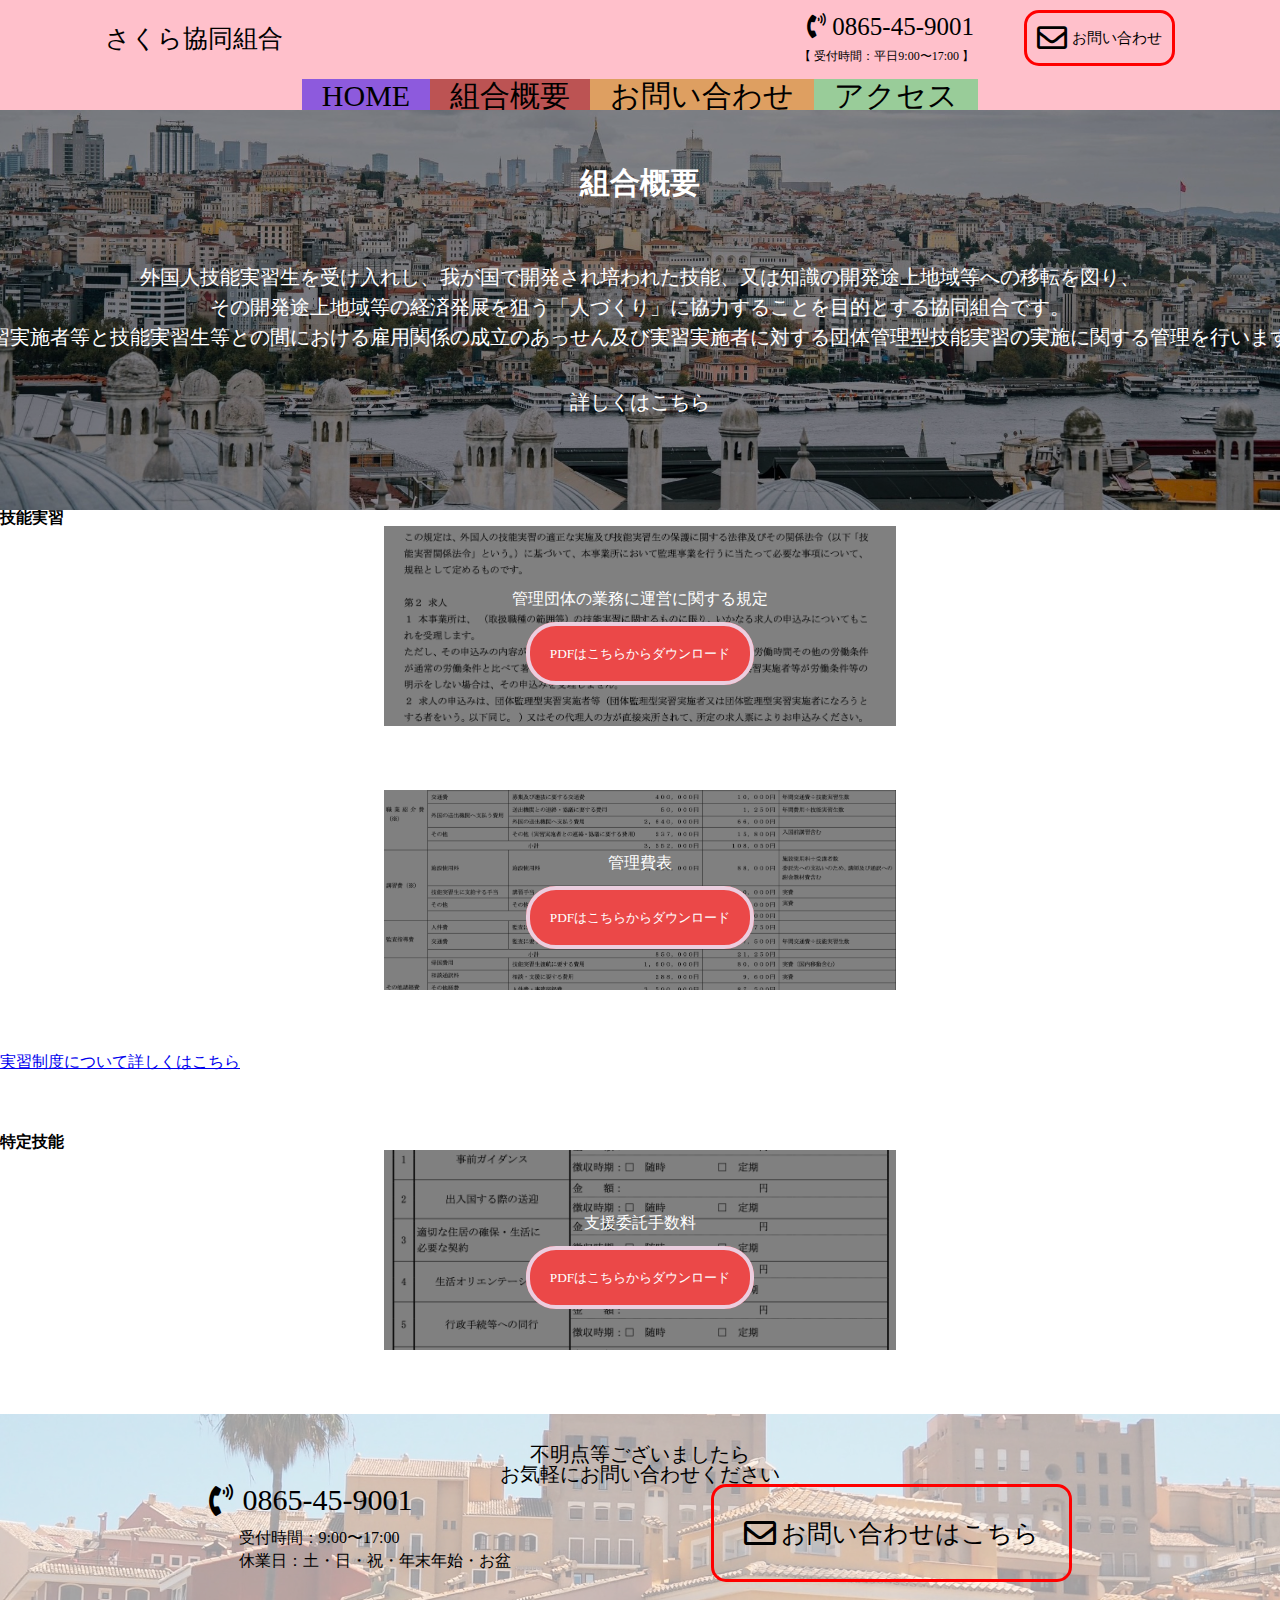
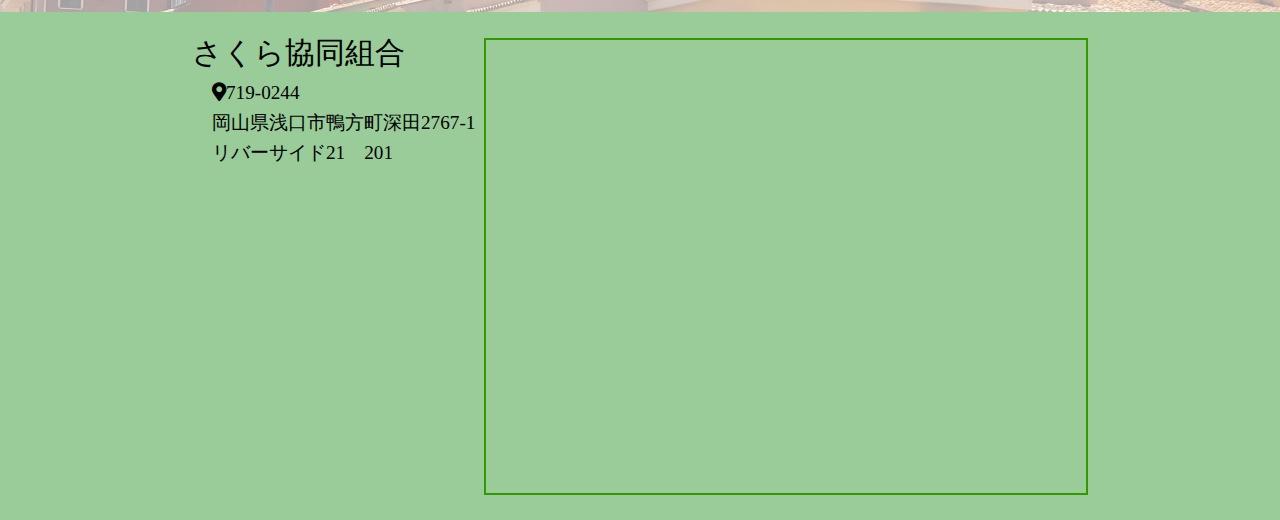
==== index.html @ 63377908 "Initial commit" ====
<!DOCTYPE html>
<html lang="en">
<head>
    <meta charset="UTF-8">
    <meta name="viewport" content="width=device-width, initial-scale=1.0">
    <title>さくら協同組合</title>
    <link rel="stylesheet" href="./assets/CSS/reset.css">
    <link rel="stylesheet" href="./assets/CSS/style.css">
    <link href="https://use.fontawesome.com/releases/v5.6.1/css/all.css" rel="stylesheet">
</head>
<body>

    <header>
        <div class="header_top">
            <div class="header-left">
                <a href="./index.html">さくら協同組合</a>
            </div>
            <div class="header-right">
                <div class="contact">
                    <span class="number"><i class="fas fa-phone-volume"></i>
                        0865-45-9001</span>
                    <br>
                    <span class="numbertime">【 受付時間：平日9:00〜17:00 】</span>
                   </div>
                <div class="contact_btn">
                    <i class="far fa-envelope fa-2x"></i>
                    <p class="h_contact"><a href="./contact.html">お問い合わせ</a></p>
                </div>    
            </div>    
        </div>
        <nav>
            <div class="header_bottum">
                <div class="menu_btn">
                    <ul class="menu_item">
                        <li class="mi_home">
                            <a href="./index.html">HOME</a>
                        </li>
                        <li class="mi_detail">
                            <a href="./company.html">組合概要</a>
                        </li>
                        <li class="mi_contact">
                            <a href="./contact.html">お問い合わせ</a>
                        </li>
                        <li class="mi_access">
                            <a href="./access.html">アクセス</a>
                        </li>
                    </ul>
                </div>
            </div>
        </nav>
    </header>

    <main>
        <section class="top">
            <h1 class="union">組合概要</h1>
            <div class="union_text">
                <p>外国人技能実習生を受け入れし、我が国で開発され培われた技能、又は知識の開発途上地域等への移転を図り、
                    <br>その開発途上地域等の経済発展を狙う「人づくり」に協力することを目的とする協同組合です。
                    <br>実習実施者等と技能実習生等との間における雇用関係の成立のあっせん及び実習実施者に対する団体管理型技能実習の実施に関する管理を行います。
                </p>        
            </div>
            <div class="company_detail"><a href="./company.html">詳しくはこちら</a></div>
        </section>
        <section class="middle">
            <div class="skill">
                <h1 class="skill_text">技能実習</h1>
                <div class="skill_detail">
                    <div class="skill_detail1">
                        <p class="skill_policy">
                            <a href="./assets/PDF/policy.pdf">管理団体の業務に運営に関する規定</a>
                        </p>
                        <div id="downloadButton1" class="policydl">
                            <a href="./assets/PDF/policy.pdf" download="管理団体の業務に運営に関する規定">PDFはこちらからダウンロード</a>
                        </div>        
                    </div>
                    <div class="skill_detail2">
                        <p class="skill_manage">
                            <a href="./assets/PDF/manage.pdf">管理費表</a>
                        </p>
                        <div id="downloadButton2" class="managedl">
                            <a href="./assets/PDF/manage.pdf" download="管理費表">PDFはこちらからダウンロード</a>
                        </div>    
                    </div>
                    <div class="skill_detail3">
                        <p class="skill_hp">
                            <a href="http://www.otit.go.jp/">実習制度について詳しくはこちら</a>
                        </p>    
                    </div>
                </div>
            </div>
            <div class="specific">
                <h1 class="specific_text">特定技能</h1>
                <div class="specific_detail">
                    <p class="specific_cost">
                        <a href="./assets/PDF/cost.pdf">支援委託手数料</a>
                    </p>
                    <div id="downloadButton3" class="costdl">
                        <a href="./assets/PDF/cost.pdf" download="支援委託手数料">PDFはこちらからダウンロード</a>
                    </div>    
                </div>
            </div>
            <div id="popup" class="popup">
                <div class="popup-content">
                    <p>ダウンロードしますか？</p>
                    <button id="confirmDownloadButton">はい</button>
                    <button id="cancelDownloadButton">キャンセル</button>
                </div>
            </div>
        </section>
        <section class="bottom">
            <div class="contact2">
                <p class="text-contact">
                    不明点等ございましたら
                    <br>
                    お気軽にお問い合わせください
                </p>
                <div class="main-contact">
                    <div class="mc_detail">
                        <div class="mc_number">
                            <span class="number2"><i class="fas fa-phone-volume fa-2x"></i></span>
                             <a class="mc_tel" href="tel:0865459001">
                                    <p>0865-45-9001</p>
                            </a>
                        </div>
                            <p class="mc_time">
                                受付時間：9:00〜17:00
                                <br>
                                休業日：土・日・祝・年末年始・お盆
                            </p>
                    </div>
                    <div class="mc_btn">
                        <i class="far fa-envelope fa-2x"></i>
                        <p class="mc_contactbtn"><a href="./contact.html">お問い合わせはこちら</a></p>
                    </div>
                </div>
            </div>
        </section>
    </main>

    <footer>
        <div class="footer-left">
            <p class="footer-title">さくら協同組合</p>
            <p class="footer-address"><i class="fas fa-map-marker-alt"></i>719-0244
                <br>
                岡山県浅口市鴨方町深田2767-1
                <br>
                リバーサイド21　201
            </p>
        </div>
        <div class="footer-right">
            <iframe src="https://www.google.com/maps/embed?pb=!1m18!1m12!1m3!1d3286.7405276130025!2d133.58117239999999!3d34.53480130000001!2m3!1f0!2f0!3f0!3m2!1i1024!2i768!4f13.1!3m3!1m2!1s0x355143b7ecd14ba9%3A0x66ed8ce64b1bdc6f!2z5pel5pys44CB44CSNzE5LTAyNDQg5bKh5bGx55yM5rWF5Y-j5biC6bSo5pa555S65rex55Sw77yS77yX77yW77yX4oiS77yR!5e0!3m2!1sja!2sph!4v1698649979752!5m2!1sja!2sph" width="600" height="450" style="border:0;" allowfullscreen="" loading="lazy" referrerpolicy="no-referrer-when-downgrade"></iframe>
        </div>
    </footer>

    <script src="./assets/script.js"></script>

</body>
</html>
---- assets/CSS/style.css ----
header {
    width: 100%;
    height: 100px;
    background-color: pink;
    padding-top: 10px;
}

.header_top{
    display: flex;
    justify-content: space-between;
    align-items: center;
    font-size: 25px;
}

@media screen and (max-width: 780px) {
    header {
        display: flex;
        flex-direction: column;
    }
}

.header-left > a {
    margin-left: 100px;
}

.header-right {
    display: flex;
    align-items: center;
    margin-right: 100px;
}

.numbertime {
    font-size: 12px;
}

.contact {
    text-align: right;
    margin-right: 50px;
}

div > a {
    text-decoration: none;
    color: black;
}

.contact_btn {
    display: flex;
    align-items: center;
    border: solid red;
    padding: 10px;
    margin-right: 5px;
    font-size: 15px;
    border-radius: 15px;
}

.contact_btn > p {
    margin-left: 5px;
}

.h_contact > a {
    color: black;
    text-decoration: none;
}

.header-left {
    margin-left: 5px;
}

.menu_item{
    display: flex;
    flex-direction: row;
    justify-content: center;
    align-items: center;
    padding-top: 15px;
}

.mi_home > a {
    text-decoration: none;
    color: black;
    font-size: 30px;
    padding:0 20px;
    background-color: #8d5add;
}

.mi_detail > a {
    text-decoration: none;
    color: black;
    font-size: 30px;
    padding:0 20px;
    background-color: #bc5353;
}

.mi_contact > a {
    text-decoration: none;
    color: black;
    font-size: 30px;
    padding:0 20px;
    background-color: #de9f61;
}

.mi_access > a {
    text-decoration: none;
    color: black;
    font-size: 30px;
    padding: 0 20px;
    background-color: #99cc99;
}

/*main*/
.top {
    background-image:url(../img/town1.jpg);
    height: 400px;
    background-size: cover;
    background-repeat: no-repeat;
    position: relative;
    display: flex;
    flex-direction: column;
    text-align: center;
    align-items: center;
    justify-content: center;
}

@media screen and (max-width: 780px) {
    main > .top {
        background-size: cover;
    }
}


.top::before {  
    content: "";
    position: absolute;
    top: 0;
    bottom: 0;
    left: 0;
    right: 0;
    background: black;
    opacity: 0.4;
    z-index: 1;
} 

.top > .union {
    font-size: 30px;
    z-index: 2;
    position: relative;
    color: white;
    margin-bottom: 5%;
    /* background-color: #339900; */
}

.top > .union_text {
    display: flex;
    justify-content: center;
    align-items: center;
}

.top > .union_text > p {
    font-size: 20px;
    position: relative;
    z-index: 2;
    color: white;
    line-height: 30px;
    width: max-content;
    /* background-color: yellowgreen; */
    text-align: center;
} 

.top > div > a {
    position: relative;
    font-size: 20px;
    z-index: 2;
    color: white;
    line-height: 500%;
    /* background-color: #339900; */
}

@media screen and (max-width: 780px) {
    .top > p {
        white-space: nowrap;
        
    }
}

.skill_detail1 {
    display: flex;
    flex-direction: column;
    justify-content: center;
    align-items: center;
}

.skill_policy > a {
    text-decoration: none;
    color: white;
    position: relative;
    z-index: 2;
}

.policydl {
    margin-top: 3%;
}

.policydl > a {
    color: white;
    position: relative;
    z-index: 2;
    background-color: #eb4848;
    width: max-content;
    padding: 20px;
    font-size: smaller;
    border-radius: 30px;
    border: solid #ebcedf 4px;
}

.skill_detail > .skill_detail1 {
    position: relative;
    height: 200px;
    margin-bottom: 5%;
    overflow: hidden;
}
    
.skill_detail > .skill_detail1::before {
    content: "";
    position: absolute;
    top: 0;
    left: 0;
    right: 0;
    bottom: 0;
    background: url(../img/policy.jpg); /* 画像を設定 */
    background-size: 40%;
    background-position: center;
    background-repeat: no-repeat;
    filter: brightness(50%); /* 画像に黒いエフェクトをかける */
    z-index: 1;
}


.skill_detail2 {
    display: flex;
    flex-direction: column;
    justify-content: center;
    align-items: center;
}

.skill_manage > a {
    text-decoration: none;
    color: white;
    position: relative;
    z-index: 2;
}

.managedl {
    margin-top: 3%;
}

.managedl > a {
    color: white;
    position: relative;
    z-index: 2;
    background-color: #eb4848;
    width: max-content;
    padding: 20px;
    font-size: smaller;
    border-radius: 30px;
    border: solid #ebcedf 4px;
}



.skill_detail > .skill_detail2 {
    position: relative;
    height: 200px;
    margin-bottom: 5%;
    overflow: hidden;
}
    
.skill_detail > .skill_detail2::before {
    content: "";
    position: absolute;
    top: 0;
    left: 0;
    right: 0;
    bottom: 0;
    background: url(../img/manage.jpg); /* 画像を設定 */
    background-size: 40%;
    background-position: center;
    background-repeat: no-repeat;
    filter: brightness(50%); /* 画像に黒いエフェクトをかける */
    z-index: 1;
}


.specific_text {
    margin-top: 5%;
}

.specific_detail {
    display: flex;
    flex-direction: column;
    justify-content: center;
    align-items: center;
}

.specific_cost > a {
    text-decoration: none;
    color: white;
    position: relative;
    z-index: 2;
}

.costdl {
    margin-top: 3%;
}

.costdl > a {
    color: white;
    position: relative;
    z-index: 2;
    background-color: #eb4848;
    width: max-content;
    padding: 20px;
    font-size: smaller;
    border-radius: 30px;
    border: solid #ebcedf 4px;
}


.specific > .specific_detail {
    position: relative;
    height: 200px;
    margin-bottom: 5%;
    overflow: hidden;
}
    
.specific > .specific_detail::before {
    content: "";
    position: absolute;
    top: 0;
    left: 0;
    right: 0;
    bottom: 0;
    background: url(../img/cost.jpg); /* 画像を設定 */
    background-size: 40%;
    background-position: center;
    background-repeat: no-repeat;
    filter: brightness(50%); /* 画像に黒いエフェクトをかける */
    z-index: 1;
}

.popup {
    display: none;
    position: fixed;
    top: 0;
    left: 0;
    width: 100%;
    height: 100%;
    background-color: rgba(0, 0, 0, 0.7);
    display: flex;
    justify-content: center;
    align-items: center;
    z-index: 4;
}

.popup-content {
    background-color: white;
    padding: 20px;
    border-radius: 20px;
}

.bottom {
    background-image: url(../img/town2.jpg);
    height: 100%;
    background-size: cover;
    background-repeat: no-repeat;
    position: relative;
    padding: 30px 0;
}

.bottom::before {    
    content: "";
    position: absolute;
    top: 0;
    bottom: 0;
    left: 0;
    right: 0;
    background: white;
    opacity: 0.6;
    z-index: 1;
}

.contact2 {
    position: relative;
    z-index: 2;
}


.bottom {
    display: flex;
    flex-direction: column;
    justify-content: center;
    align-items: center;
    color: black;
}

.text-contact {
    /* margin: 30px 0; */
    font-size: 20px;
    text-align: center;
}

.mc_tel{
    text-decoration: none;
    color: black;
}

.main-contact {
    display: flex;
    flex-direction: row;
    justify-content: center;
    width: 100vw;
}

.number2 {
    padding-right: 10px;
}

.mc_detail {
    display: flex;
    flex-direction: column;
    margin-right: 200px;
}

.mc_number {
    display: flex;
    flex-direction: row;
    align-items: center;
    padding-bottom: 10px;
}

.mc_btn {
    display: flex;
    align-items: center;
    border: solid red;
    padding: 30px;
    border-radius: 15px;
}

.mc_tel {
    font-size: 30px;
}

.mc_contactbtn {
    margin-left: 5px;
}

.mc_contactbtn > a {
    text-decoration: none;
    color: black;
    font-size: 25px;
}


.mc_time {
    line-height: 23px;
    margin-left: 30px;

}

/* footer */
footer {
    display: flex;
    justify-content: space-between;
    padding: 2% 15%;
    background-color: #99cc99;
}

.footer-title {
    font-size: 30px;
    margin-bottom: 10px;
}

.footer-address {
    font-size: larger;
    line-height: 30px;
    margin-left: 20px;
}

.footer-right {
    border: solid 2px #339900;
}
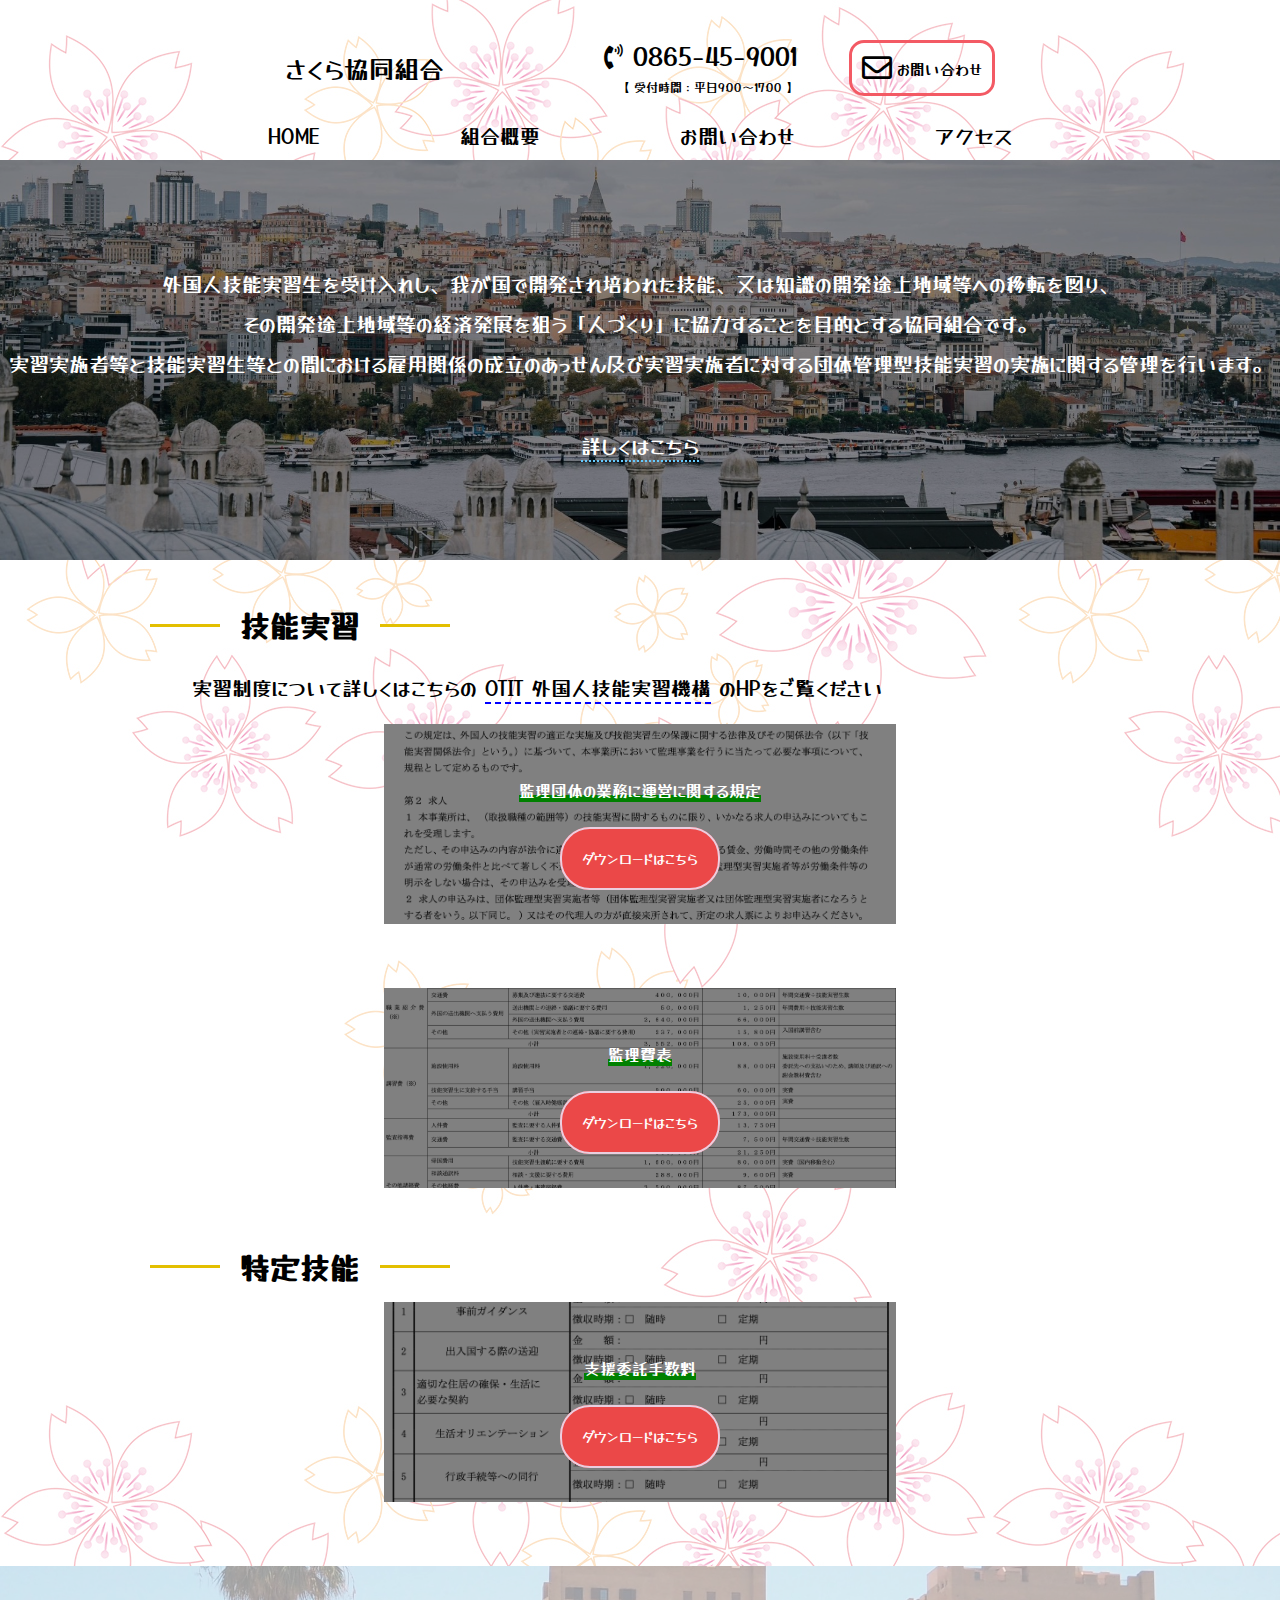
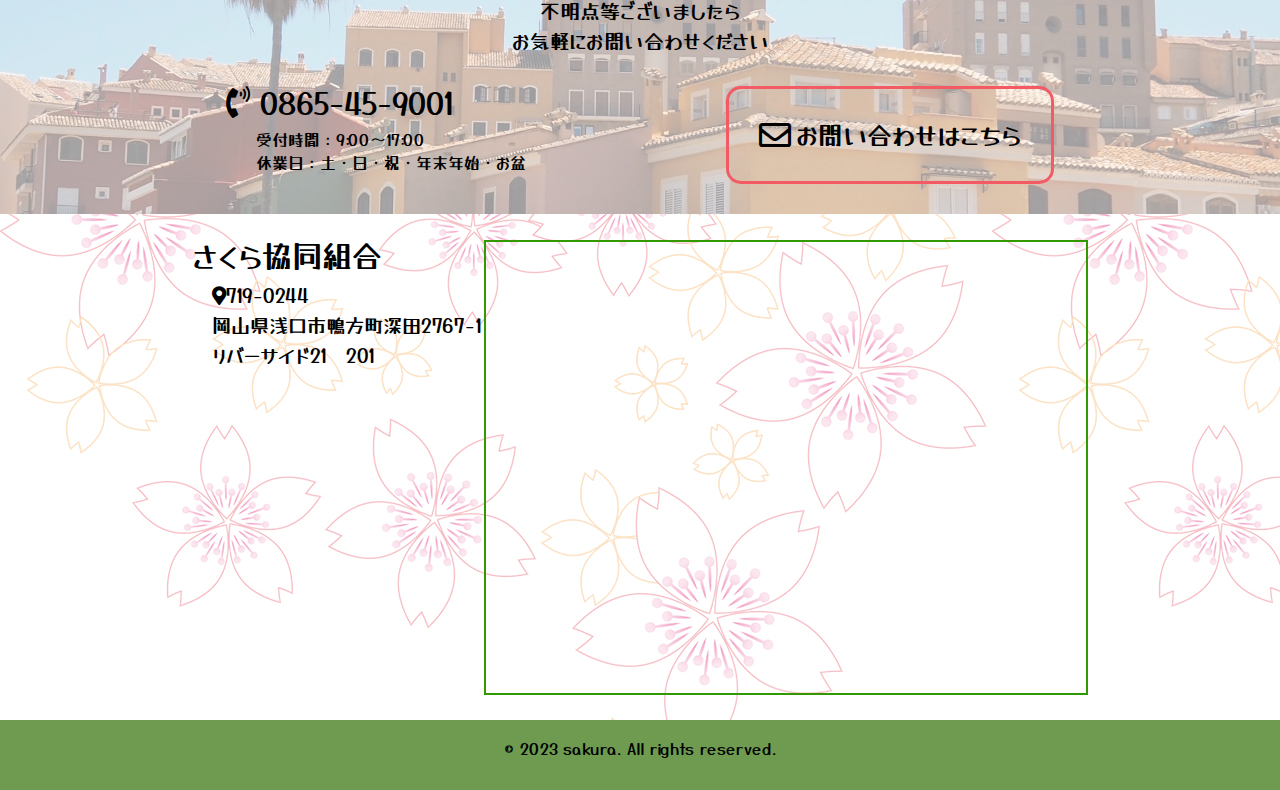
==== commit 72535161: "firstcomplete" ====
--- a/index.html
+++ b/index.html
@@ -6,10 +6,15 @@
     <title>さくら協同組合</title>
     <link rel="stylesheet" href="./assets/CSS/reset.css">
     <link rel="stylesheet" href="./assets/CSS/style.css">
+    <link rel="preconnect" href="https://fonts.googleapis.com">
+    <link rel="preconnect" href="https://fonts.gstatic.com" crossorigin>
+    <link href="https://fonts.googleapis.com/css2?family=Yusei+Magic&display=swap" rel="stylesheet">
     <link href="https://use.fontawesome.com/releases/v5.6.1/css/all.css" rel="stylesheet">
 </head>
 <body>
-
+    <a href="#" id="homeIcon">
+        <i class="fas fa-home fa-2x" id="homeIconIcon"></i>
+    </a>
     <header>
         <div class="header_top">
             <div class="header-left">
@@ -17,20 +22,31 @@
             </div>
             <div class="header-right">
                 <div class="contact">
-                    <span class="number"><i class="fas fa-phone-volume"></i>
-                        0865-45-9001</span>
+                    <span class="number">
+                        <i class="fas fa-phone-volume"></i>
+                        0865-45-9001
+                    </span>
                     <br>
-                    <span class="numbertime">【 受付時間：平日9:00〜17:00 】</span>
-                   </div>
-                <div class="contact_btn">
-                    <i class="far fa-envelope fa-2x"></i>
-                    <p class="h_contact"><a href="./contact.html">お問い合わせ</a></p>
-                </div>    
+                    <span class="numbertime">
+                        【 受付時間：平日9:00〜17:00 】
+                    </span>
+                </div>
+                <div class="cb_parent">
+                    <div class="contact_btn">
+                        <i class="far fa-envelope fa-2x"></i>
+                        <p class="h_contact"><a href="./contact.html">お問い合わせ</a></p>
+                    </div>            
+                </div>
             </div>    
         </div>
-        <nav>
+        <nav>     
             <div class="header_bottum">
-                <div class="menu_btn">
+                <div class="hamburger-menu">
+                    <div class="bar"></div>
+                    <div class="bar"></div>
+                    <div class="bar"></div>
+                </div>    
+                <nav class="menu_btn">
                     <ul class="menu_item">
                         <li class="mi_home">
                             <a href="./index.html">HOME</a>
@@ -45,14 +61,13 @@
                             <a href="./access.html">アクセス</a>
                         </li>
                     </ul>
-                </div>
+                </nav>
             </div>
         </nav>
     </header>
 
     <main>
         <section class="top">
-            <h1 class="union">組合概要</h1>
             <div class="union_text">
                 <p>外国人技能実習生を受け入れし、我が国で開発され培われた技能、又は知識の開発途上地域等への移転を図り、
                     <br>その開発途上地域等の経済発展を狙う「人づくり」に協力することを目的とする協同組合です。
@@ -65,26 +80,27 @@
             <div class="skill">
                 <h1 class="skill_text">技能実習</h1>
                 <div class="skill_detail">
+                    <div class="skill_detail3">
+                        <p class="skill_hp">
+                            実習制度について詳しくはこちらの <a href="http://www.otit.go.jp/">OTIT 外国人技能実習機構</a> のHPをご覧ください
+                        </p>    
+                    </div>
+
                     <div class="skill_detail1">
                         <p class="skill_policy">
-                            <a href="./assets/PDF/policy.pdf">管理団体の業務に運営に関する規定</a>
+                            <a href="./assets/PDF/policy.pdf">監理団体の業務に運営に関する規定</a>
                         </p>
                         <div id="downloadButton1" class="policydl">
-                            <a href="./assets/PDF/policy.pdf" download="管理団体の業務に運営に関する規定">PDFはこちらからダウンロード</a>
+                            <a href="./assets/PDF/policy.pdf" download="監理団体の業務に運営に関する規定">ダウンロードはこちら</a>
                         </div>        
                     </div>
                     <div class="skill_detail2">
                         <p class="skill_manage">
-                            <a href="./assets/PDF/manage.pdf">管理費表</a>
+                            <a href="./assets/PDF/manage.pdf">監理費表</a>
                         </p>
                         <div id="downloadButton2" class="managedl">
-                            <a href="./assets/PDF/manage.pdf" download="管理費表">PDFはこちらからダウンロード</a>
+                            <a href="./assets/PDF/manage.pdf" download="監理費表">ダウンロードはこちら</a>
                         </div>    
-                    </div>
-                    <div class="skill_detail3">
-                        <p class="skill_hp">
-                            <a href="http://www.otit.go.jp/">実習制度について詳しくはこちら</a>
-                        </p>    
                     </div>
                 </div>
             </div>
@@ -95,15 +111,19 @@
                         <a href="./assets/PDF/cost.pdf">支援委託手数料</a>
                     </p>
                     <div id="downloadButton3" class="costdl">
-                        <a href="./assets/PDF/cost.pdf" download="支援委託手数料">PDFはこちらからダウンロード</a>
+                        <a href="./assets/PDF/cost.pdf" download="支援委託手数料">ダウンロードはこちら</a>
                     </div>    
                 </div>
             </div>
             <div id="popup" class="popup">
-                <div class="popup-content">
-                    <p>ダウンロードしますか？</p>
-                    <button id="confirmDownloadButton">はい</button>
-                    <button id="cancelDownloadButton">キャンセル</button>
+                <div id="popup_box">
+                    <div class="popup-content">
+                        <div class="popup-ask">
+                            <p>ダウンロードしますか？</p>
+                        </div>
+                        <button id="confirmDownloadButton">はい</button>
+                        <button id="cancelDownloadButton">キャンセル</button>    
+                    </div>
                 </div>
             </div>
         </section>
@@ -128,9 +148,11 @@
                                 休業日：土・日・祝・年末年始・お盆
                             </p>
                     </div>
-                    <div class="mc_btn">
-                        <i class="far fa-envelope fa-2x"></i>
-                        <p class="mc_contactbtn"><a href="./contact.html">お問い合わせはこちら</a></p>
+                    <div class="mcb_parent">
+                        <div class="mc_btn">
+                            <i class="far fa-envelope fa-2x"></i>
+                            <p class="mc_contactbtn"><a href="./contact.html">お問い合わせはこちら</a></p>
+                        </div>    
                     </div>
                 </div>
             </div>
@@ -139,16 +161,21 @@
 
     <footer>
         <div class="footer-left">
-            <p class="footer-title">さくら協同組合</p>
-            <p class="footer-address"><i class="fas fa-map-marker-alt"></i>719-0244
-                <br>
-                岡山県浅口市鴨方町深田2767-1
-                <br>
-                リバーサイド21　201
-            </p>
-        </div>
-        <div class="footer-right">
-            <iframe src="https://www.google.com/maps/embed?pb=!1m18!1m12!1m3!1d3286.7405276130025!2d133.58117239999999!3d34.53480130000001!2m3!1f0!2f0!3f0!3m2!1i1024!2i768!4f13.1!3m3!1m2!1s0x355143b7ecd14ba9%3A0x66ed8ce64b1bdc6f!2z5pel5pys44CB44CSNzE5LTAyNDQg5bKh5bGx55yM5rWF5Y-j5biC6bSo5pa555S65rex55Sw77yS77yX77yW77yX4oiS77yR!5e0!3m2!1sja!2sph!4v1698649979752!5m2!1sja!2sph" width="600" height="450" style="border:0;" allowfullscreen="" loading="lazy" referrerpolicy="no-referrer-when-downgrade"></iframe>
+            <div class="footer_left">
+                <p class="footer-title">さくら協同組合</p>
+                <p class="footer-address"><i class="fas fa-map-marker-alt"></i>719-0244
+                    <br>
+                    岡山県浅口市鴨方町深田2767-1
+                    <br>
+                    リバーサイド21　201
+                </p>
+            </div>
+            <div class="footer-right">
+                <iframe src="https://www.google.com/maps/embed?pb=!1m18!1m12!1m3!1d3286.7405276130025!2d133.58117239999999!3d34.53480130000001!2m3!1f0!2f0!3f0!3m2!1i1024!2i768!4f13.1!3m3!1m2!1s0x355143b7ecd14ba9%3A0x66ed8ce64b1bdc6f!2z5pel5pys44CB44CSNzE5LTAyNDQg5bKh5bGx55yM5rWF5Y-j5biC6bSo5pa555S65rex55Sw77yS77yX77yW77yX4oiS77yR!5e0!3m2!1sja!2sph!4v1698649979752!5m2!1sja!2sph" width="600" height="450" style="border:0;" allowfullscreen="" loading="lazy" referrerpolicy="no-referrer-when-downgrade"></iframe>
+            </div>    
+            </div>
+        <div class="copyright">
+            <p>&copy; 2023 sakura. All rights reserved.</p>
         </div>
     </footer>
 
--- a/assets/CSS/style.css
+++ b/assets/CSS/style.css
@@ -1,7 +1,51 @@
+body {
+    background-image: url(../img/sakura.jpg);
+    height: 100vh;
+    font-family: 'Yusei Magic', sans-serif;
+}
+
+@media screen and (max-width: 780px) {
+    body {
+        background-size: cover;
+    }
+}
+
+#homeIcon {
+    position: fixed;
+    bottom: 20px;
+    right: 20px;
+    cursor: pointer;
+    visibility: hidden;
+    transition: visibility 0.3s ease;
+    z-index: 3;
+}
+
+#homeIcon.visible {
+    visibility: visible;
+}
+
+#homeIconIcon {
+    opacity: 0.7;
+    color: #ff8080;
+    border: solid #ff8080;
+    border-radius: 15px;
+    transition: color 0.3s ease, border-color 0.3s ease;
+}
+
+#homeIconIcon.clicked {
+    color: red;
+    border-color: red;
+}
+
+@media screen and (max-width: 780px) {
+    #homeIconIcon {
+        font-size: 1.5em;
+    }
+}
+
 header {
     width: 100%;
-    height: 100px;
-    background-color: pink;
+    height: 150px;
     padding-top: 10px;
 }
 
@@ -10,17 +54,38 @@
     justify-content: space-between;
     align-items: center;
     font-size: 25px;
-}
-
-@media screen and (max-width: 780px) {
-    header {
+    padding: 30px 180px 0 180px;
+}
+
+@media screen and (max-width: 780px) {
+    .header_top {
         display: flex;
         flex-direction: column;
     }
 }
 
+.header-left {
+    margin-left: 5px;
+}
+
 .header-left > a {
     margin-left: 100px;
+    text-decoration: none;
+    color: black;
+}
+
+.header-left > a:hover {
+    color: #767676;
+}
+
+@media screen and (max-width: 780px) {
+    .header-left > a {
+        font-size: 20px;
+        text-align: center;
+        white-space: nowrap;
+        margin: 0;
+        margin-right: 200px;
+    }
 }
 
 .header-right {
@@ -29,8 +94,14 @@
     margin-right: 100px;
 }
 
-.numbertime {
-    font-size: 12px;
+@media screen and (max-width: 780px) {
+    .header-right {
+        display: flex;
+        flex-direction: column;
+        margin-right: 0;
+        padding-right: 30px;
+        margin-left: 130px;
+    }
 }
 
 .contact {
@@ -38,21 +109,61 @@
     margin-right: 50px;
 }
 
-div > a {
-    text-decoration: none;
-    color: black;
+@media screen and (max-width: 780px) {
+    .contact  {
+        width: max-content;
+        line-height: 30%;
+        margin-right: 0;
+    }
+}
+
+.numbertime {
+    font-size: 12px;
+}
+
+@media screen and (max-width: 780px) {
+    .numbertime {
+        margin-left: 20px;
+    }
+}
+
+@media screen and (max-width: 780px) {
+    .contact > .number {
+        margin-top: 20px;
+        display: flex;
+        align-items: center;
+    }
+}
+
+@media screen and (max-width: 780px) {
+    .cb_parent {
+        margin-left: 50%;
+        width: max-content;
+    }
 }
 
 .contact_btn {
     display: flex;
     align-items: center;
-    border: solid red;
+    border: solid #f35a64;
     padding: 10px;
     margin-right: 5px;
     font-size: 15px;
     border-radius: 15px;
 }
 
+.contact_btn:hover {
+    background-color: #f35a64;
+}
+
+@media screen and (max-width: 780px) {
+    .contact_btn {
+        margin-top: 10px;
+        display: flex;
+        align-items: center;
+    }
+}
+
 .contact_btn > p {
     margin-left: 5px;
 }
@@ -62,8 +173,35 @@
     text-decoration: none;
 }
 
-.header-left {
-    margin-left: 5px;
+@media screen and (max-width: 780px) {
+    .menu_btn {
+        display: none;
+        position: absolute;
+        top: 60px;
+        right: 10px;
+        background-color: #333;
+        padding: 10px;
+    }
+}
+
+.hamburger-menu {
+    display: flex;
+    flex-direction: column;
+    cursor: pointer;
+    display: none;
+}
+
+@media screen and (max-width: 780px) {
+    .hamburger-menu {
+        display: flex;
+    }    
+}
+
+.bar {
+    width: 30px;
+    height: 3px;
+    background-color: #333;
+    margin-top: 4px;
 }
 
 .menu_item{
@@ -71,42 +209,122 @@
     flex-direction: row;
     justify-content: center;
     align-items: center;
-    padding-top: 15px;
-}
+    padding-top: 30px;
+}
+
+@media screen and (max-width: 780px) {
+    .menu_item {
+        display: flex;
+        flex-direction: column;
+        margin: 0;
+        padding: 0;
+        justify-content: center;
+    }
+}
+
+@media screen and (max-width: 780px) {
+    .menu_item > li > a {
+        text-align: center;
+    }
+}
+
+@media screen and (max-width: 780px) {
+    .show-menu {
+        display: flex;
+        top: 219px;
+        height: 180px;
+        width: 100%;
+        right: 0;
+        z-index: 4;
+    }
+}
+
+@media screen and (max-width: 780px) {
+    .show-menu > ul > li > a {
+        color: whitesmoke;
+        line-height: 200%;
+        margin-left: 80px;
+    }
+}
+
 
 .mi_home > a {
     text-decoration: none;
     color: black;
-    font-size: 30px;
-    padding:0 20px;
-    background-color: #8d5add;
+    font-size: 20px;
+    padding:0 70px;
+}
+
+@media screen and (max-width: 780px) {
+    .mi_home > a {
+        text-decoration: underline white;
+    }
+}
+
+.mi_home > a:hover {
+    border-bottom: 2px solid #6e9b50;
 }
 
 .mi_detail > a {
     text-decoration: none;
     color: black;
-    font-size: 30px;
-    padding:0 20px;
-    background-color: #bc5353;
+    font-size: 20px;
+    padding:0 70px;
+}
+
+@media screen and (max-width: 780px) {
+    .mi_detail > a {
+        text-decoration: underline white;
+    }
+}
+
+.mi_detail > a:hover {
+    border-bottom: 2px solid #6e9b50;
 }
 
 .mi_contact > a {
     text-decoration: none;
     color: black;
-    font-size: 30px;
-    padding:0 20px;
-    background-color: #de9f61;
-}
+    font-size: 20px;
+    padding:0 70px;
+}
+
+@media screen and (max-width: 780px) {
+    .mi_contact > a {
+        text-decoration: underline white;
+    }
+}
+
+.mi_contact > a:hover {
+    border-bottom: 2px solid #6e9b50;
+}
+
 
 .mi_access > a {
     text-decoration: none;
     color: black;
-    font-size: 30px;
-    padding: 0 20px;
-    background-color: #99cc99;
-}
+    font-size: 20px;
+    padding: 0 70px;
+}
+
+@media screen and (max-width: 780px) {
+    .mi_access > a {
+        text-decoration: underline white;
+    }
+}
+
+.mi_access > a:hover {
+    border-bottom: 2px solid #6e9b50;
+}
+
+
 
 /*main*/
+/* main {
+    background-image: url(../img/sakura.jpg);
+    height: 100%;
+} */
+
 .top {
     background-image:url(../img/town1.jpg);
     height: 400px;
@@ -115,7 +333,7 @@
     position: relative;
     display: flex;
     flex-direction: column;
-    text-align: center;
+    /* text-align: center; */
     align-items: center;
     justify-content: center;
 }
@@ -123,6 +341,8 @@
 @media screen and (max-width: 780px) {
     main > .top {
         background-size: cover;
+        margin-top: 15%;
+        height: 200px;
     }
 }
 
@@ -139,14 +359,6 @@
     z-index: 1;
 } 
 
-.top > .union {
-    font-size: 30px;
-    z-index: 2;
-    position: relative;
-    color: white;
-    margin-bottom: 5%;
-    /* background-color: #339900; */
-}
 
 .top > .union_text {
     display: flex;
@@ -157,27 +369,77 @@
 .top > .union_text > p {
     font-size: 20px;
     position: relative;
-    z-index: 2;
+    z-index: 3;
     color: white;
-    line-height: 30px;
+    line-height: 200%;
     width: max-content;
     /* background-color: yellowgreen; */
     text-align: center;
 } 
 
+@media screen and (max-width: 780px) {
+    .top > .union_text > p {
+        /* text-align: left; */
+        width: 100%;
+        line-height: 120%;
+        font-size: 15px;
+        margin: 0 15px;
+    }
+}
+
+
 .top > div > a {
     position: relative;
     font-size: 20px;
-    z-index: 2;
+    z-index: 3;
     color: white;
-    line-height: 500%;
+    text-decoration: none;
+    border-bottom: dotted 2px #6cf;
     /* background-color: #339900; */
+}
+
+.top > div > a:hover {
+    background: linear-gradient(transparent 60%, #6cf 60%);
+    border-bottom: none;
+}
+
+.company_detail {
+    margin-top: 4%;
 }
 
 @media screen and (max-width: 780px) {
     .top > p {
         white-space: nowrap;
-        
+    }
+}
+
+.skill_text {
+    font-size: 30px;
+    margin: 50px 0 0 150px;
+    display: flex;
+    align-items: center;
+}
+
+.skill_text::before,
+.skill_text::after {
+    content: '';
+    width: 70px;
+    height: 3px;
+    background-color: #e3bf00;
+}
+
+.skill_text::before {
+    margin-right: 20px;
+}
+
+.skill_text::after {
+    margin-left: 20px;
+}
+
+@media screen and (max-width: 780px) {
+    .skill_text {
+        margin: 10px 0;
+        font-size: 25px;
     }
 }
 
@@ -188,34 +450,18 @@
     align-items: center;
 }
 
-.skill_policy > a {
-    text-decoration: none;
-    color: white;
-    position: relative;
-    z-index: 2;
-}
-
-.policydl {
-    margin-top: 3%;
-}
-
-.policydl > a {
-    color: white;
-    position: relative;
-    z-index: 2;
-    background-color: #eb4848;
-    width: max-content;
-    padding: 20px;
-    font-size: smaller;
-    border-radius: 30px;
-    border: solid #ebcedf 4px;
-}
 
 .skill_detail > .skill_detail1 {
     position: relative;
     height: 200px;
     margin-bottom: 5%;
     overflow: hidden;
+}
+
+@media screen and (max-width: 780px) {
+    .skill_detail >.skill_detail1 {
+        margin-bottom: 0;
+    }
 }
     
 .skill_detail > .skill_detail1::before {
@@ -233,26 +479,41 @@
     z-index: 1;
 }
 
-
-.skill_detail2 {
-    display: flex;
-    flex-direction: column;
-    justify-content: center;
-    align-items: center;
-}
-
-.skill_manage > a {
+@media screen and (max-width: 780px) {
+    .skill_detail > .skill_detail1::before {
+        background-size: 70%;
+    }
+}
+
+.skill_policy > a {
     text-decoration: none;
     color: white;
     position: relative;
     z-index: 2;
-}
-
-.managedl {
-    margin-top: 3%;
-}
-
-.managedl > a {
+    background: linear-gradient(transparent 70%, green 70%);
+}
+
+.skill_policy > a:hover {
+    background: linear-gradient(transparent 0, green 0);
+}
+
+@media screen and (max-width: 780px) {
+    .skill_policy {
+        margin-bottom: 20px;
+    }
+}
+
+@media screen and (max-width: 780px) {
+    #downloadButton1 > a {
+        padding: 10px;
+    }
+}
+
+.policydl {
+    margin-top: 4%;
+}
+
+.policydl > a {
     color: white;
     position: relative;
     z-index: 2;
@@ -261,9 +522,68 @@
     padding: 20px;
     font-size: smaller;
     border-radius: 30px;
-    border: solid #ebcedf 4px;
-}
-
+    border: solid #ebcedf 2px;
+    text-decoration: none;
+}
+
+.policydl > a:hover {
+    background-color: #ff8080;
+    border: solid #eb4848 2px;
+}
+
+
+.skill_detail2 {
+    display: flex;
+    flex-direction: column;
+    justify-content: center;
+    align-items: center;
+}
+
+.skill_manage > a {
+    text-decoration: none;
+    color: white;
+    position: relative;
+    z-index: 2;
+    background: linear-gradient(transparent 70%, green 70%);
+}
+
+.skill_manage > a:hover {
+    background: linear-gradient(transparent 0, green 0);
+}
+
+@media screen and (max-width: 780px) {
+    .skill_manage {
+        margin-bottom: 20px;
+    }
+}
+
+@media screen and (max-width: 780px) {
+    #downloadButton2 > a {
+        padding: 10px;
+    }
+}
+
+.managedl {
+    margin-top: 4%;
+}
+
+.managedl > a {
+    color: white;
+    position: relative;
+    z-index: 2;
+    background-color: #eb4848;
+    width: max-content;
+    padding: 20px;
+    font-size: smaller;
+    border-radius: 30px;
+    border: solid #ebcedf 2px;
+    text-decoration: none;
+}
+
+.managedl > a:hover {
+    background-color: #ff8080;
+    border: solid #eb4848 2px;
+}
 
 
 .skill_detail > .skill_detail2 {
@@ -271,6 +591,12 @@
     height: 200px;
     margin-bottom: 5%;
     overflow: hidden;
+}
+
+@media screen and (max-width: 780px) {
+    .skill_detail >.skill_detail2 {
+        margin-bottom: 0;
+    }
 }
     
 .skill_detail > .skill_detail2::before {
@@ -288,9 +614,42 @@
     z-index: 1;
 }
 
-
-.specific_text {
-    margin-top: 5%;
+@media screen and (max-width: 780px) {
+    .skill_detail > .skill_detail2::before {
+        background-size: 70%;
+    }
+}
+
+
+.skill_detail3 {
+    font-size: 20px;
+    margin: 3% 0 2% 15%;
+}
+
+@media screen and (max-width: 780px) {
+    .skill_detail3 {
+        margin: 0;
+    }
+}
+
+@media screen and (max-width: 780px) {
+    .skill_detail3 > p {
+        font-size: smaller;
+        text-align: center;
+        margin: 0 25px;
+        line-height: 130%;
+    }
+}
+
+.skill_hp > a {
+    color: black;
+    text-decoration: none;
+    border-bottom: dashed 2px blue;
+}
+
+.skill_hp > a:hover {
+    color: blue;
+    border-bottom: none
 }
 
 .specific_detail {
@@ -299,30 +658,6 @@
     justify-content: center;
     align-items: center;
 }
-
-.specific_cost > a {
-    text-decoration: none;
-    color: white;
-    position: relative;
-    z-index: 2;
-}
-
-.costdl {
-    margin-top: 3%;
-}
-
-.costdl > a {
-    color: white;
-    position: relative;
-    z-index: 2;
-    background-color: #eb4848;
-    width: max-content;
-    padding: 20px;
-    font-size: smaller;
-    border-radius: 30px;
-    border: solid #ebcedf 4px;
-}
-
 
 .specific > .specific_detail {
     position: relative;
@@ -346,6 +681,88 @@
     z-index: 1;
 }
 
+@media screen and (max-width: 780px) {
+    .specific > .specific_detail::before {
+        background-size: 70%;
+    }
+}
+
+.specific_text {
+    font-size: 30px;
+    margin: 50px 0 20px 150px;
+    display: flex;
+    align-items: center;
+}
+
+@media screen and (max-width: 780px) {
+    .specific_text {
+        margin: 10px 0;
+        font-size: 25px;
+    }
+}
+
+.specific_text::before,
+.specific_text::after {
+    content: '';
+    width: 70px;
+    height: 3px;
+    background-color: #e3bf00;
+}
+
+.specific_text::before {
+    margin-right: 20px;
+}
+
+.specific_text::after {
+    margin-left: 20px;
+}
+
+.specific_cost > a {
+    text-decoration: none;
+    color: white;
+    position: relative;
+    z-index: 2;
+    background: linear-gradient(transparent 70%, green 70%);
+}
+
+.specific_cost > a:hover {
+    background: linear-gradient(transparent 0, green 0);
+}
+
+@media screen and (max-width: 780px) {
+    .specific_cost {
+        margin-bottom: 20px;
+    }
+}
+
+@media screen and (max-width: 780px) {
+    #downloadButton3 > a {
+        padding: 10px;
+    }
+}
+
+.costdl {
+    margin-top: 4%;
+}
+
+.costdl > a {
+    color: white;
+    position: relative;
+    z-index: 2;
+    background-color: #eb4848;
+    width: max-content;
+    padding: 20px;
+    font-size: smaller;
+    border-radius: 30px;
+    border: solid #ebcedf 2px;
+    text-decoration: none;
+}
+
+.costdl > a:hover {
+    background-color: #ff8080;
+    border: solid #eb4848 2px;
+}
+
 .popup {
     display: none;
     position: fixed;
@@ -354,16 +771,37 @@
     width: 100%;
     height: 100%;
     background-color: rgba(0, 0, 0, 0.7);
-    display: flex;
-    justify-content: center;
-    align-items: center;
     z-index: 4;
+    
 }
 
 .popup-content {
     background-color: white;
     padding: 20px;
     border-radius: 20px;
+    width: 25%;
+    text-align: center;
+    line-height: 170%;
+}
+
+@media screen and (max-width: 780px) {
+    .popup-content {
+        width: 70%;
+    }
+}
+
+
+@media screen and (max-width: 780px) {
+    .popup-ask > p {
+        margin-bottom: 10px;
+    }
+}
+
+#popup_box{
+    display: flex;
+    justify-content: center;
+    align-items: center;
+    height: 100%;   
 }
 
 .bottom {
@@ -373,6 +811,14 @@
     background-repeat: no-repeat;
     position: relative;
     padding: 30px 0;
+}
+
+.bottom {
+    display: flex;
+    flex-direction: column;
+    justify-content: center;
+    align-items: center;
+    color: black;
 }
 
 .bottom::before {    
@@ -387,24 +833,29 @@
     z-index: 1;
 }
 
+@media screen and (max-width: 780px) {
+    .contact2 {
+        display: flex;
+        flex-direction: column;
+    }
+}
+
 .contact2 {
     position: relative;
     z-index: 2;
 }
 
-
-.bottom {
-    display: flex;
-    flex-direction: column;
-    justify-content: center;
-    align-items: center;
-    color: black;
-}
-
 .text-contact {
-    /* margin: 30px 0; */
+    margin: 0 0 30px 0;
     font-size: 20px;
     text-align: center;
+    line-height: 150%;
+}
+
+@media screen and (max-width: 780px) {
+    .text-contact {
+        margin-right: 13%;
+    }
 }
 
 .mc_tel{
@@ -419,6 +870,13 @@
     width: 100vw;
 }
 
+@media screen and (max-width: 780px) {
+    .main-contact {
+        display: flex;
+        flex-direction: column;
+    }
+}
+
 .number2 {
     padding-right: 10px;
 }
@@ -436,12 +894,35 @@
     padding-bottom: 10px;
 }
 
+@media screen and (max-width: 780px) {
+    .mc_number {
+        width: max-content;
+        margin-left: 150px;
+    }
+}
+
 .mc_btn {
     display: flex;
     align-items: center;
-    border: solid red;
+    border: solid #f35a64;
     padding: 30px;
     border-radius: 15px;
+}
+
+@media screen and (max-width: 780px) {
+    .mc_btn {
+        padding: 5px 0 5px 30px;
+    }
+}
+
+.mc_btn:hover {
+    background-color: #f35a64;
+}
+
+@media screen and (max-width: 780px) {
+    .mcb_parent {
+        margin: 0 30px;
+    }
 }
 
 .mc_tel {
@@ -465,17 +946,39 @@
 
 }
 
+@media screen and (max-width: 780px) {
+    .mc_time {
+        width: max-content;
+        font-size: 13px;
+        margin-left: 165px;
+    }
+}
+
 /* footer */
-footer {
+.footer-left {
     display: flex;
     justify-content: space-between;
     padding: 2% 15%;
-    background-color: #99cc99;
+    /* background-color: #99cc99; */
+}
+
+@media screen and (max-width: 780px) {
+    .footer-left {
+        flex-direction: column;
+        padding: 0;
+    }
 }
 
 .footer-title {
     font-size: 30px;
     margin-bottom: 10px;
+}
+
+@media screen and (max-width: 780px) {
+    .footer-title {
+        margin-top: 10px;
+        font-size: 25px;
+    }
 }
 
 .footer-address {
@@ -488,3 +991,24 @@
     border: solid 2px #339900;
 }
 
+@media screen and (max-width: 780px) {
+    .footer-right > iframe {
+        width: 100%;
+    }
+}
+
+.copyright > p {
+    height: 50px;
+    text-align: center;
+    background-color: #6e9b50;
+    justify-content: center;
+    align-items: center;
+    padding-top: 20px;
+}
+
+@media screen and (max-width: 780px) {
+    .copyright {
+        margin-top: 10px;
+    }
+}
+
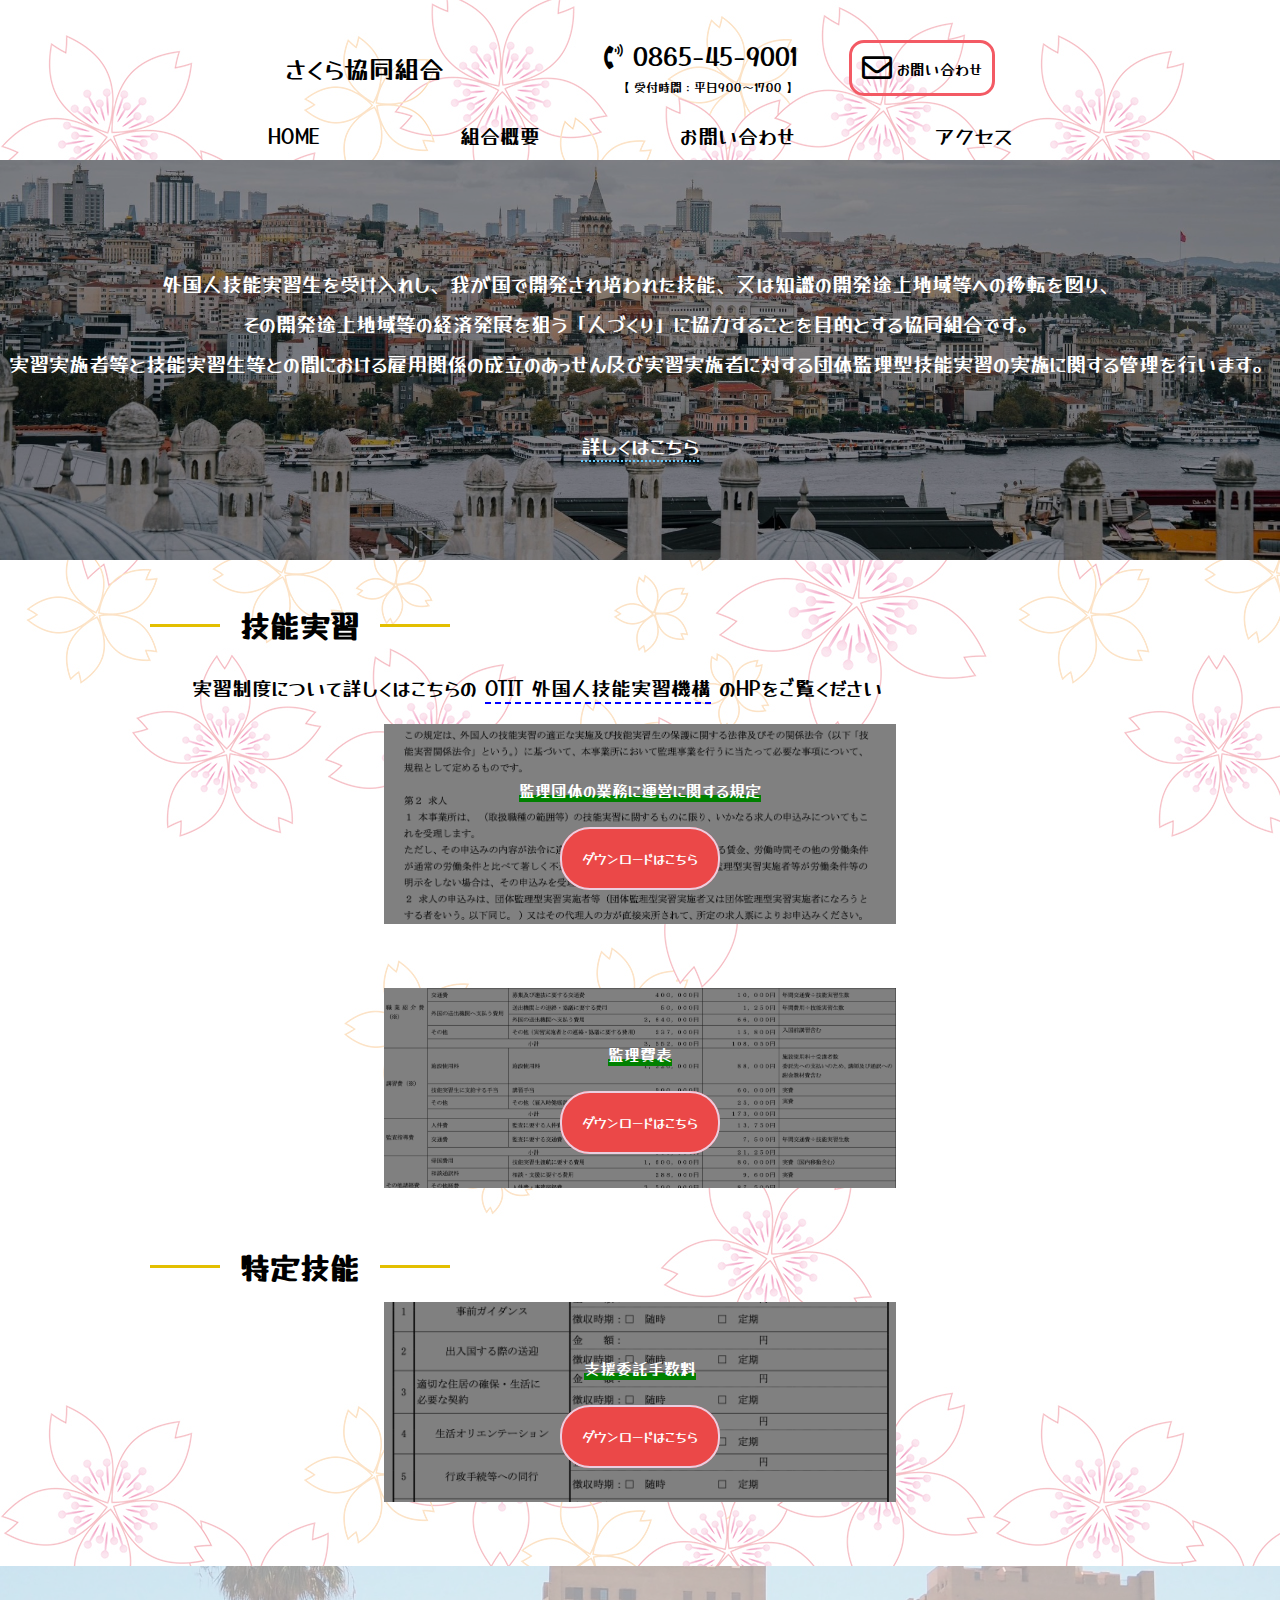
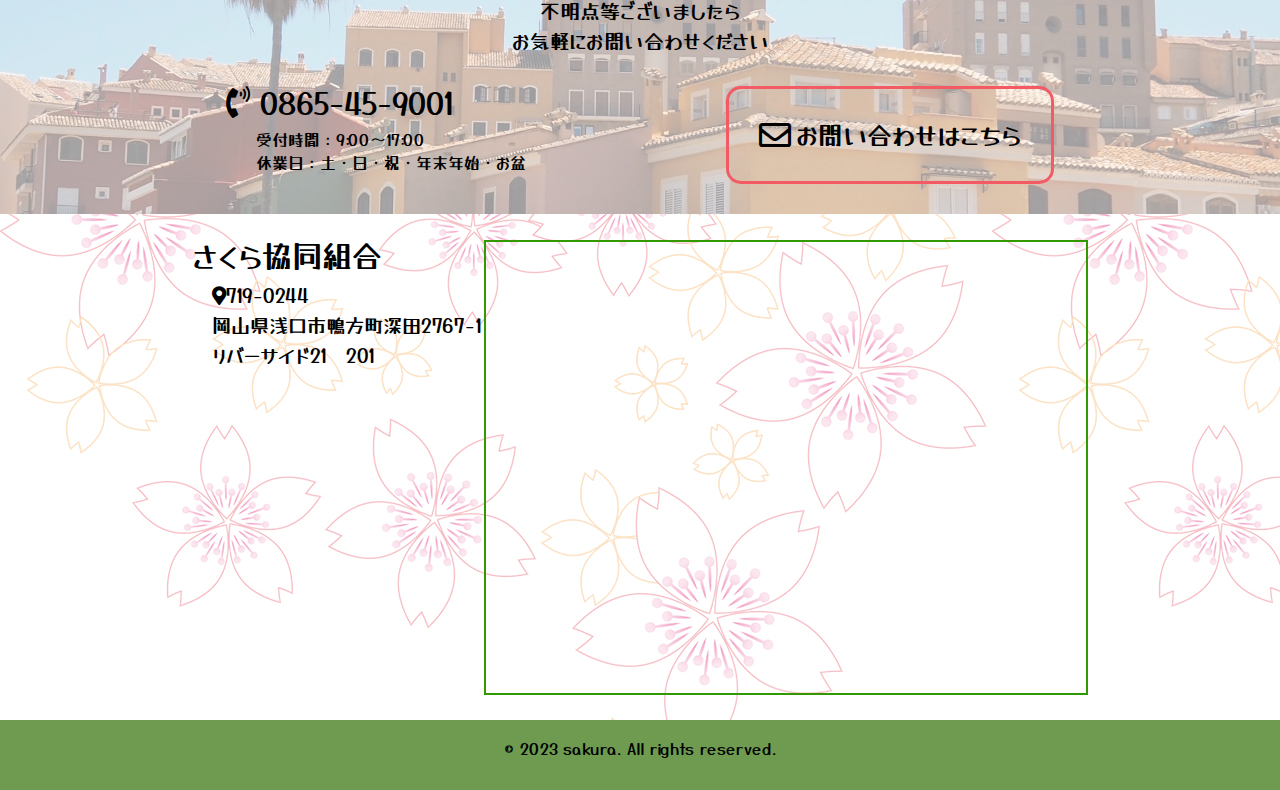
==== commit adbaf25d: "edit1" ====
--- a/index.html
+++ b/index.html
@@ -71,7 +71,7 @@
             <div class="union_text">
                 <p>外国人技能実習生を受け入れし、我が国で開発され培われた技能、又は知識の開発途上地域等への移転を図り、
                     <br>その開発途上地域等の経済発展を狙う「人づくり」に協力することを目的とする協同組合です。
-                    <br>実習実施者等と技能実習生等との間における雇用関係の成立のあっせん及び実習実施者に対する団体管理型技能実習の実施に関する管理を行います。
+                    <br>実習実施者等と技能実習生等との間における雇用関係の成立のあっせん及び実習実施者に対する団体監理型技能実習の実施に関する管理を行います。
                 </p>        
             </div>
             <div class="company_detail"><a href="./company.html">詳しくはこちら</a></div>
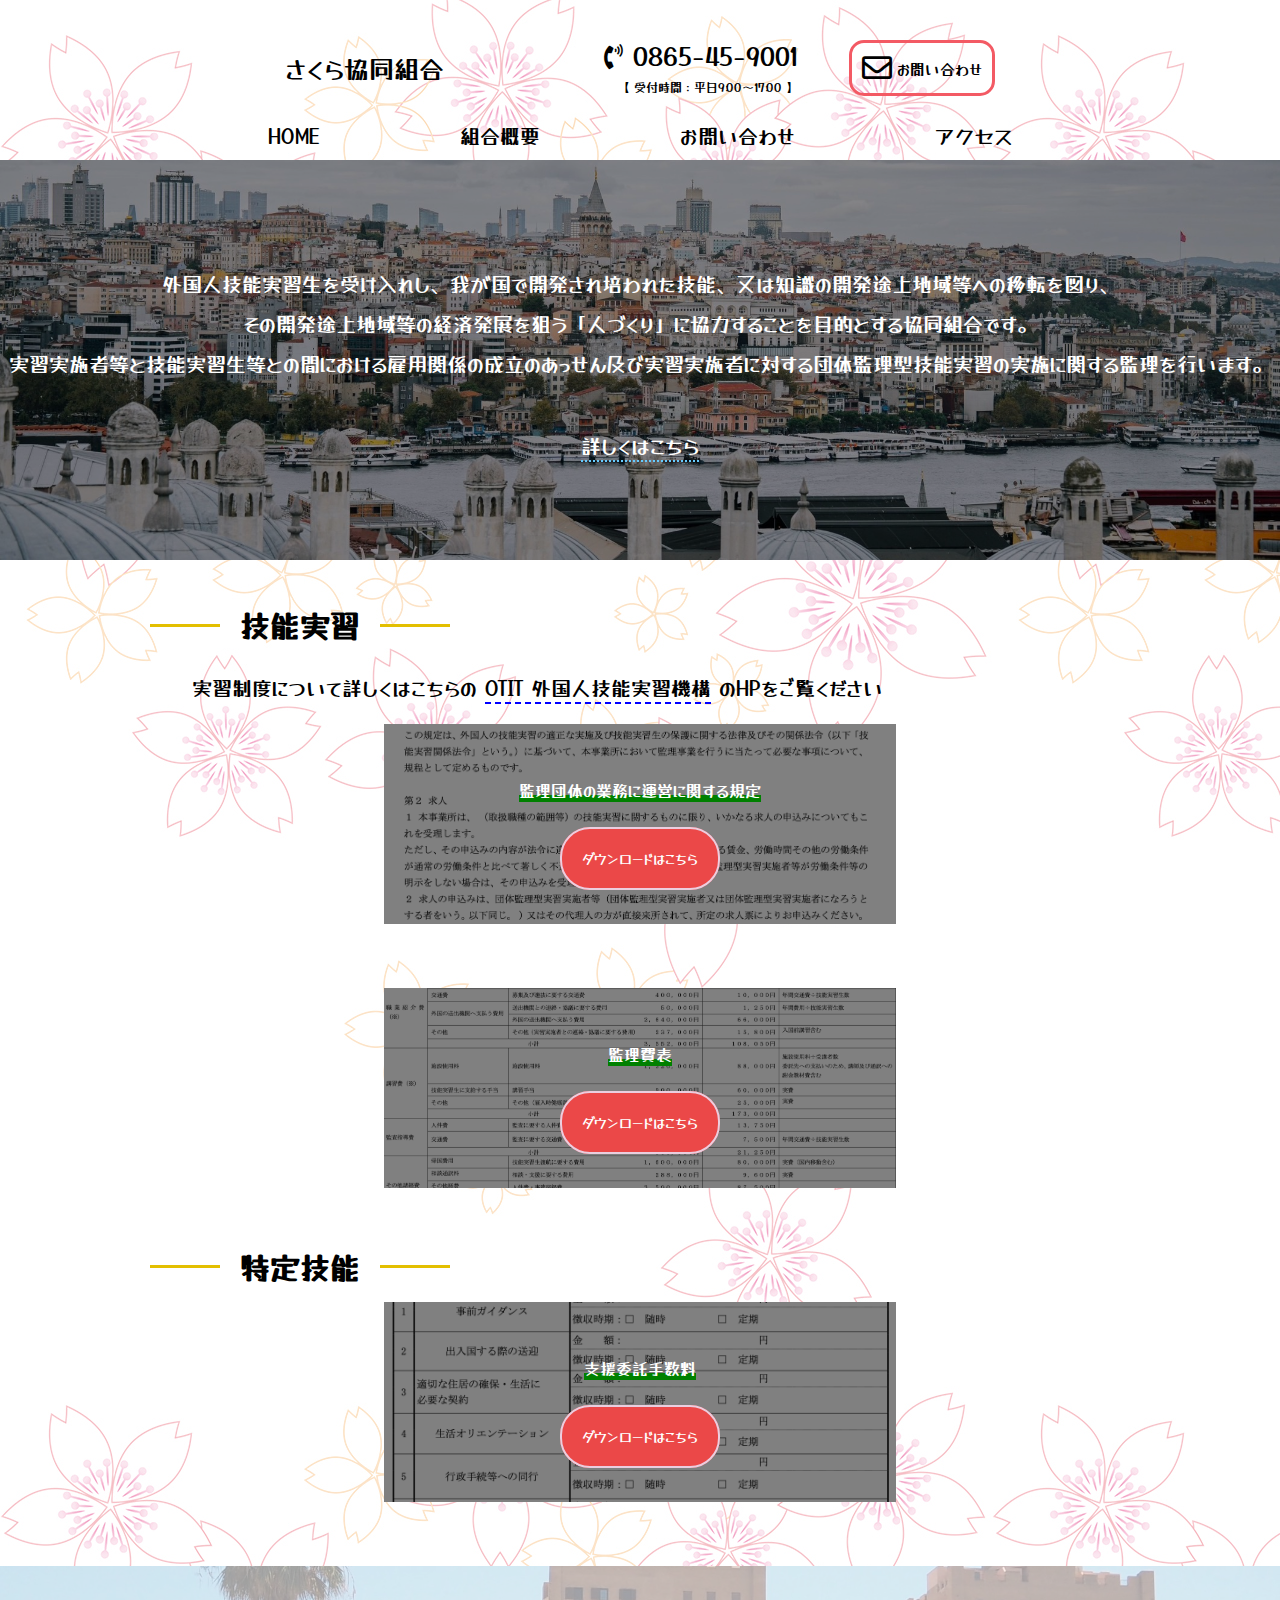
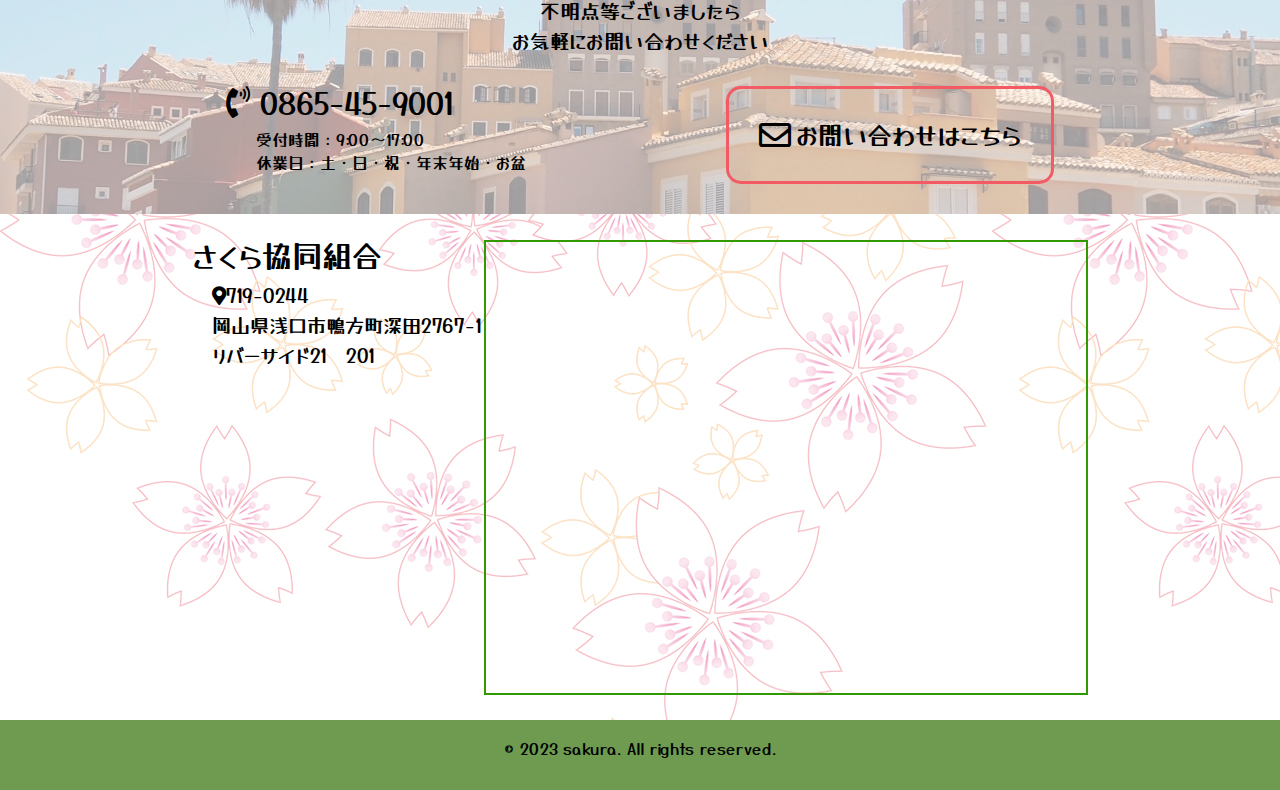
==== commit 45367d22: "edit2" ====
--- a/index.html
+++ b/index.html
@@ -71,7 +71,7 @@
             <div class="union_text">
                 <p>外国人技能実習生を受け入れし、我が国で開発され培われた技能、又は知識の開発途上地域等への移転を図り、
                     <br>その開発途上地域等の経済発展を狙う「人づくり」に協力することを目的とする協同組合です。
-                    <br>実習実施者等と技能実習生等との間における雇用関係の成立のあっせん及び実習実施者に対する団体監理型技能実習の実施に関する管理を行います。
+                    <br>実習実施者等と技能実習生等との間における雇用関係の成立のあっせん及び実習実施者に対する団体監理型技能実習の実施に関する監理を行います。
                 </p>        
             </div>
             <div class="company_detail"><a href="./company.html">詳しくはこちら</a></div>
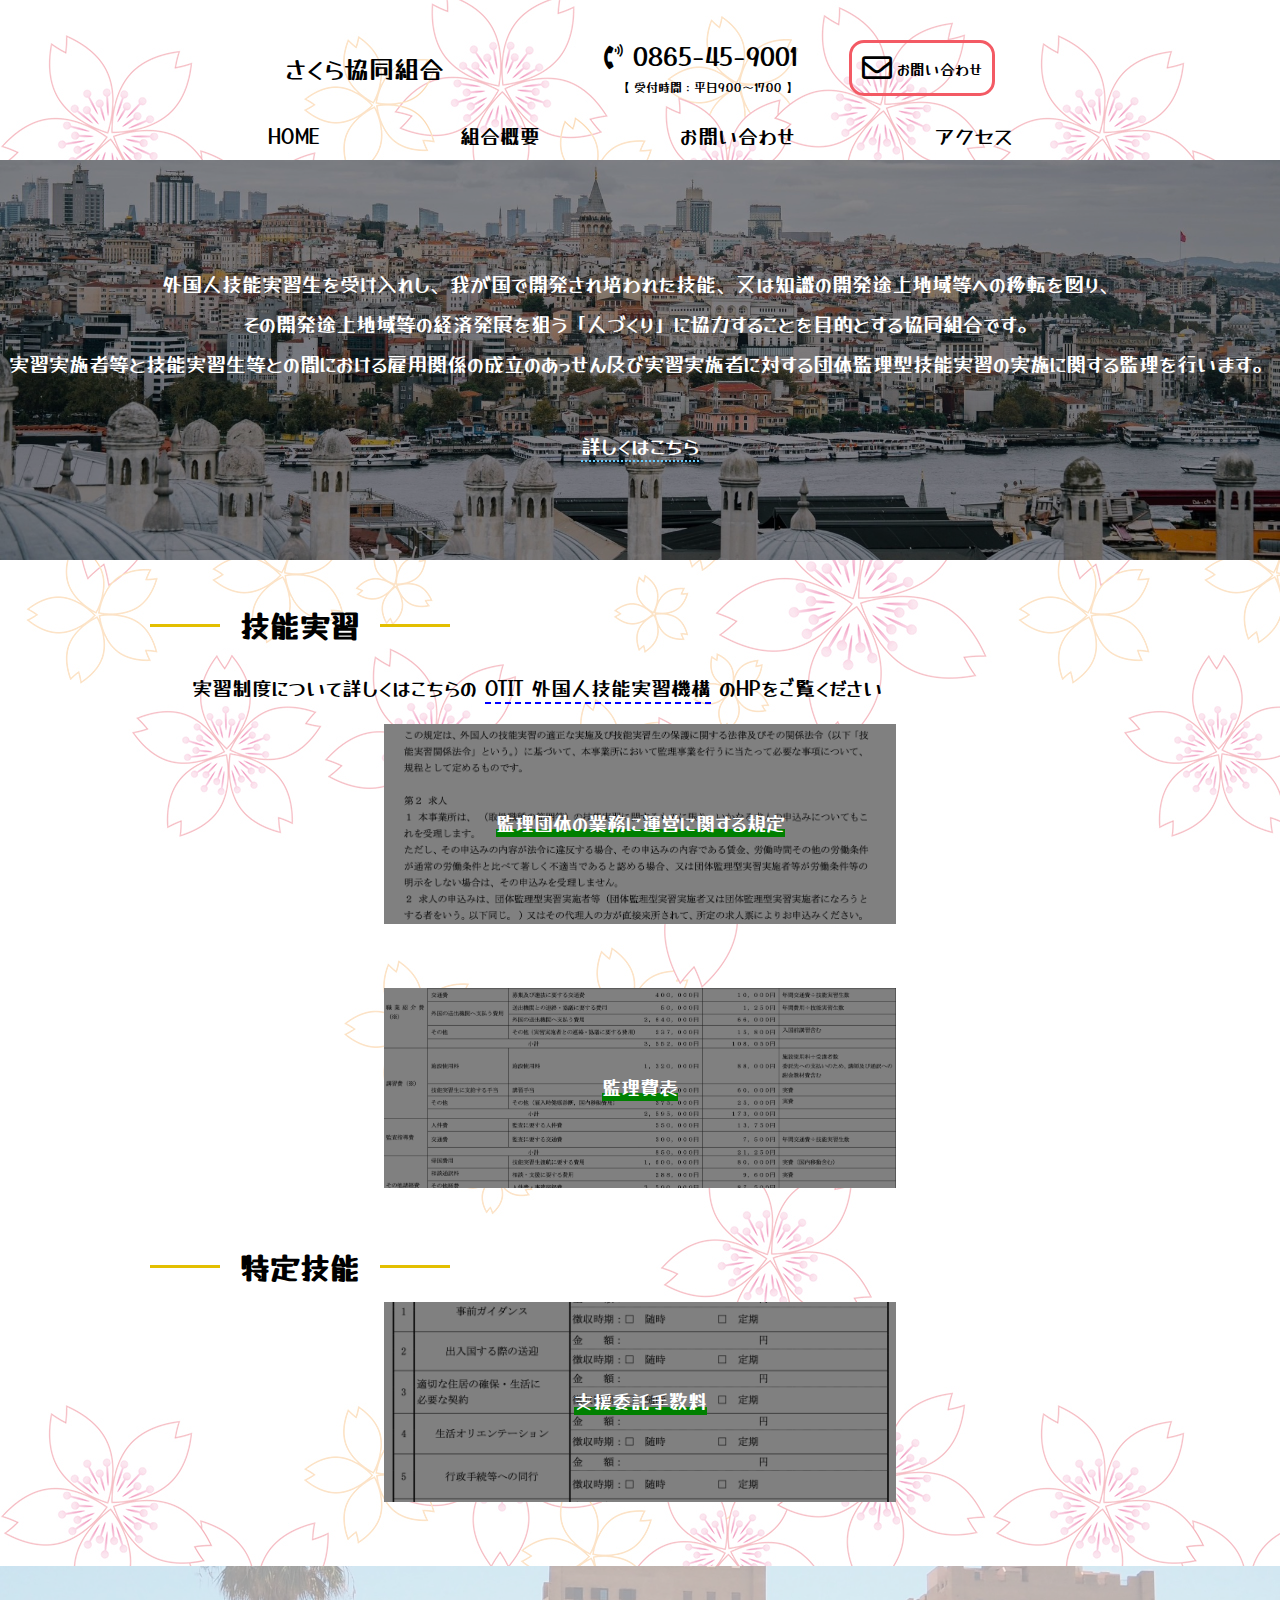
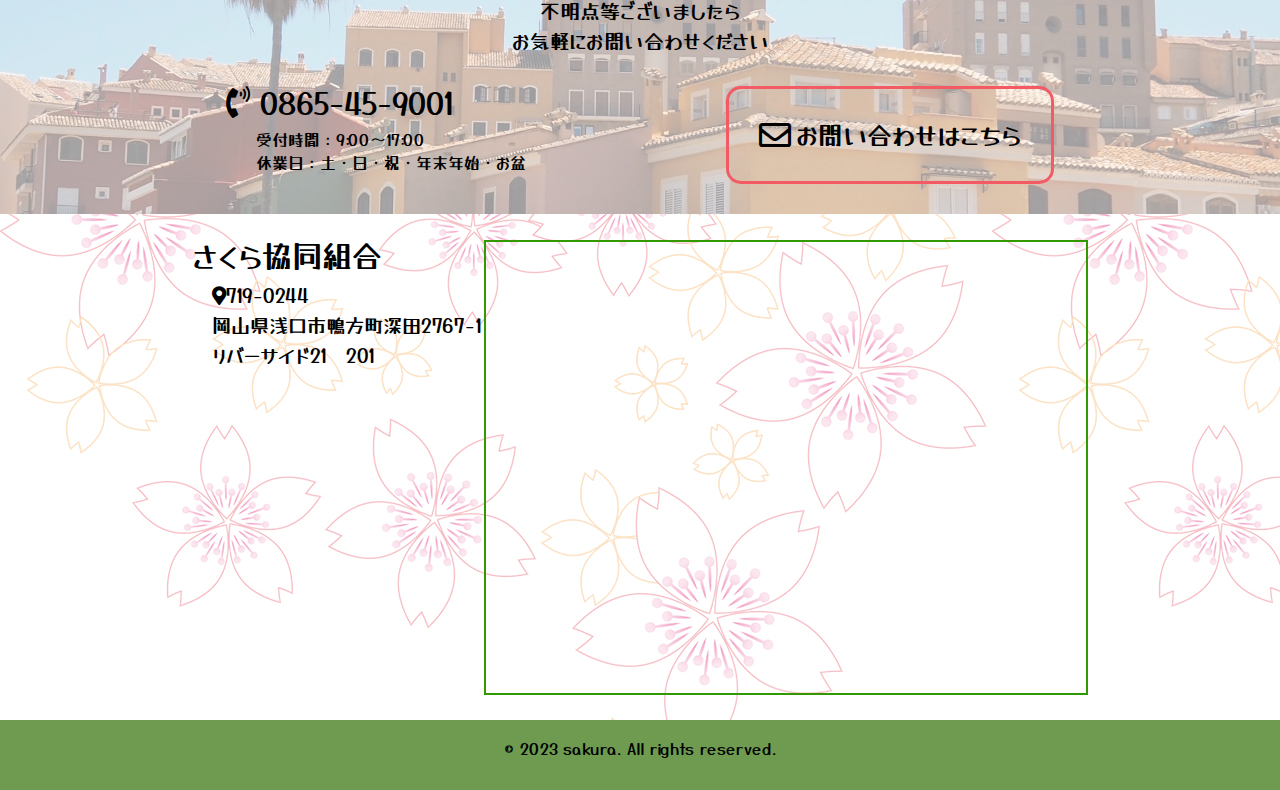
==== commit d509ac6f: "変更" ====
--- a/index.html
+++ b/index.html
@@ -90,17 +90,17 @@
                         <p class="skill_policy">
                             <a href="./assets/PDF/policy.pdf">監理団体の業務に運営に関する規定</a>
                         </p>
-                        <div id="downloadButton1" class="policydl">
+                        <!-- <div id="downloadButton1" class="policydl">
                             <a href="./assets/PDF/policy.pdf" download="監理団体の業務に運営に関する規定">ダウンロードはこちら</a>
-                        </div>        
+                        </div>         -->
                     </div>
                     <div class="skill_detail2">
                         <p class="skill_manage">
                             <a href="./assets/PDF/manage.pdf">監理費表</a>
                         </p>
-                        <div id="downloadButton2" class="managedl">
+                        <!-- <div id="downloadButton2" class="managedl">
                             <a href="./assets/PDF/manage.pdf" download="監理費表">ダウンロードはこちら</a>
-                        </div>    
+                        </div>     -->
                     </div>
                 </div>
             </div>
@@ -110,13 +110,13 @@
                     <p class="specific_cost">
                         <a href="./assets/PDF/cost.pdf">支援委託手数料</a>
                     </p>
-                    <div id="downloadButton3" class="costdl">
+                    <!-- <div id="downloadButton3" class="costdl">
                         <a href="./assets/PDF/cost.pdf" download="支援委託手数料">ダウンロードはこちら</a>
-                    </div>    
+                    </div>     -->
                 </div>
             </div>
             <div id="popup" class="popup">
-                <div id="popup_box">
+                <!-- <div id="popup_box">
                     <div class="popup-content">
                         <div class="popup-ask">
                             <p>ダウンロードしますか？</p>
@@ -124,7 +124,7 @@
                         <button id="confirmDownloadButton">はい</button>
                         <button id="cancelDownloadButton">キャンセル</button>    
                     </div>
-                </div>
+                </div> -->
             </div>
         </section>
         <section class="bottom">
--- a/assets/CSS/style.css
+++ b/assets/CSS/style.css
@@ -177,10 +177,10 @@
     .menu_btn {
         display: none;
         position: absolute;
-        top: 60px;
-        right: 10px;
+        /* top: 60px; */
+        /* right: 10px; */
         background-color: #333;
-        padding: 10px;
+        /* padding: 10px; */
     }
 }
 
@@ -214,17 +214,18 @@
 
 @media screen and (max-width: 780px) {
     .menu_item {
-        display: flex;
+        /* display: flex; */
         flex-direction: column;
-        margin: 0;
-        padding: 0;
-        justify-content: center;
+        /* margin: 0; */
+        /* padding: 0; */
+        padding-top: 0;
+        /* justify-content: center; */
     }
 }
 
 @media screen and (max-width: 780px) {
     .menu_item > li > a {
-        text-align: center;
+        /* text-align: center; */
     }
 }
 
@@ -1012,3 +1013,14 @@
     }
 }
 
+.skill_policy {
+    font-size: larger;
+}
+
+.skill_manage {
+    font-size: larger;
+}
+
+.specific_cost {
+    font-size: larger;
+}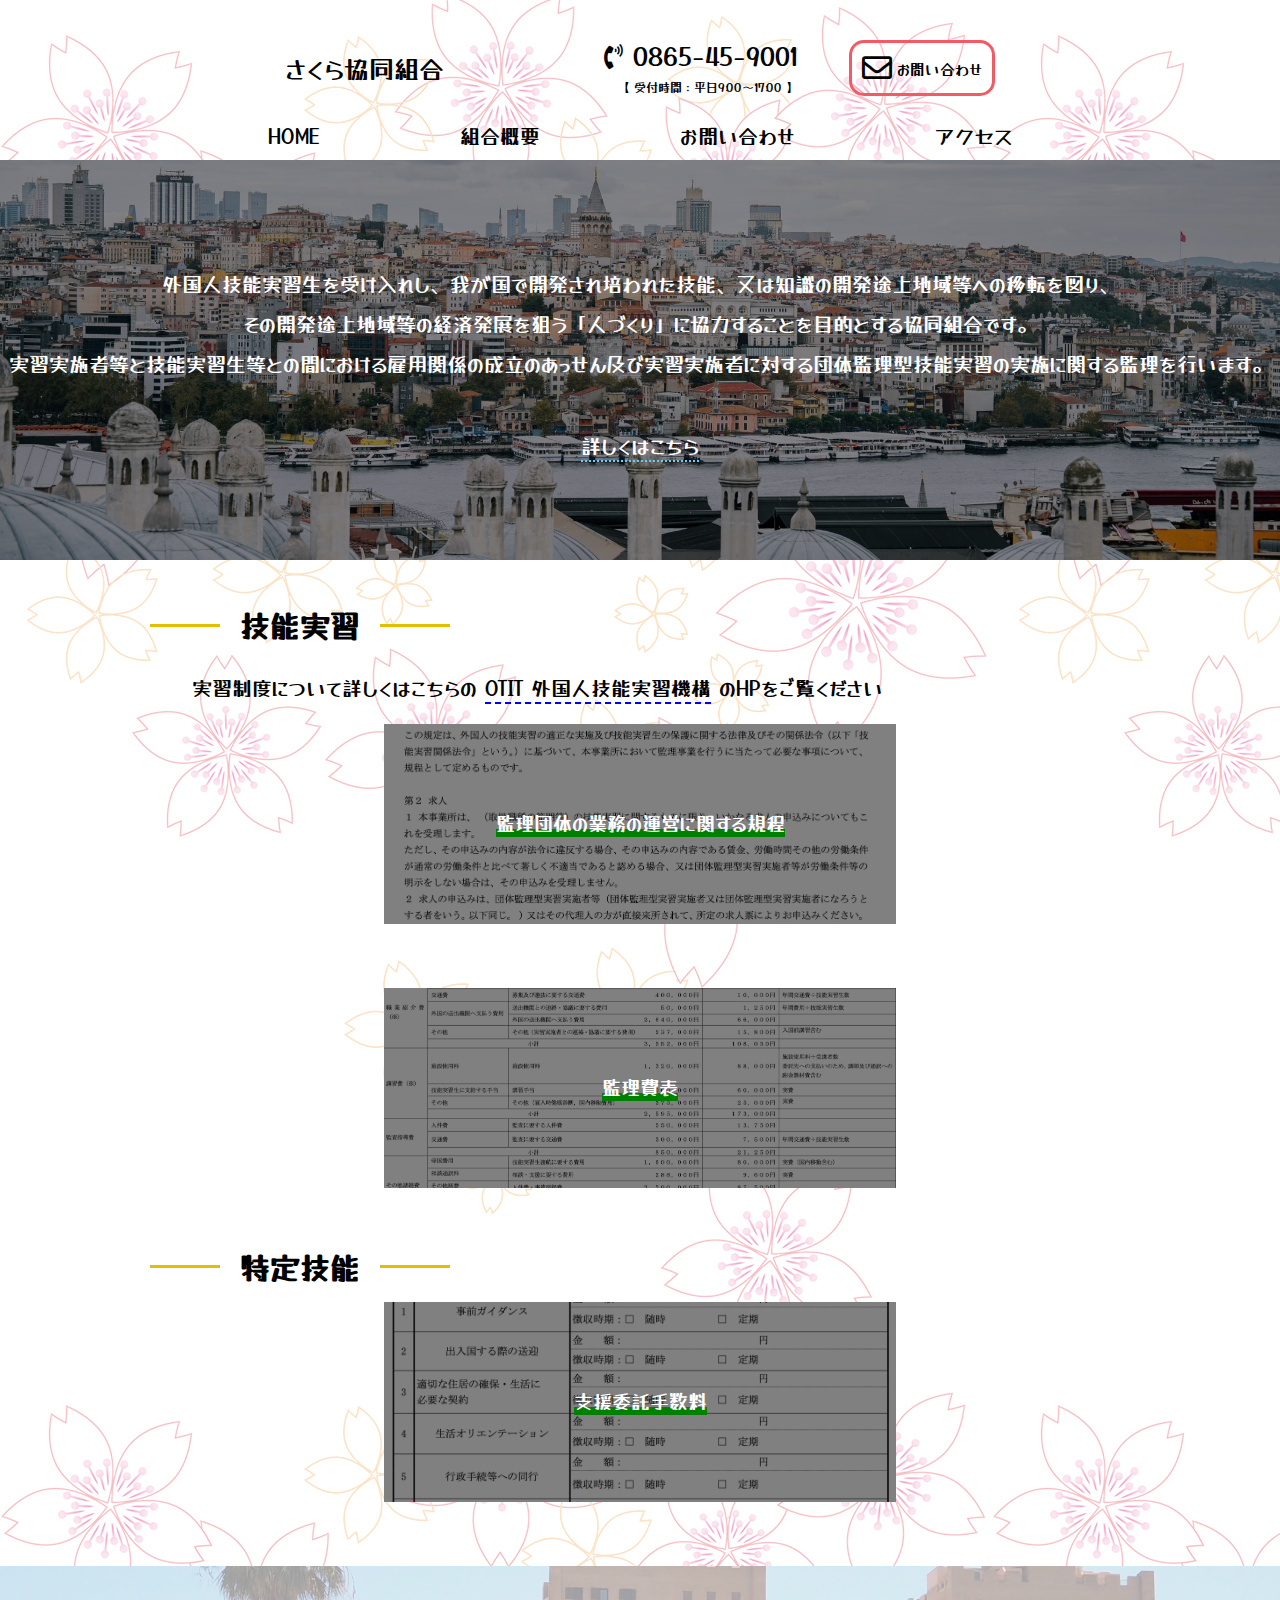
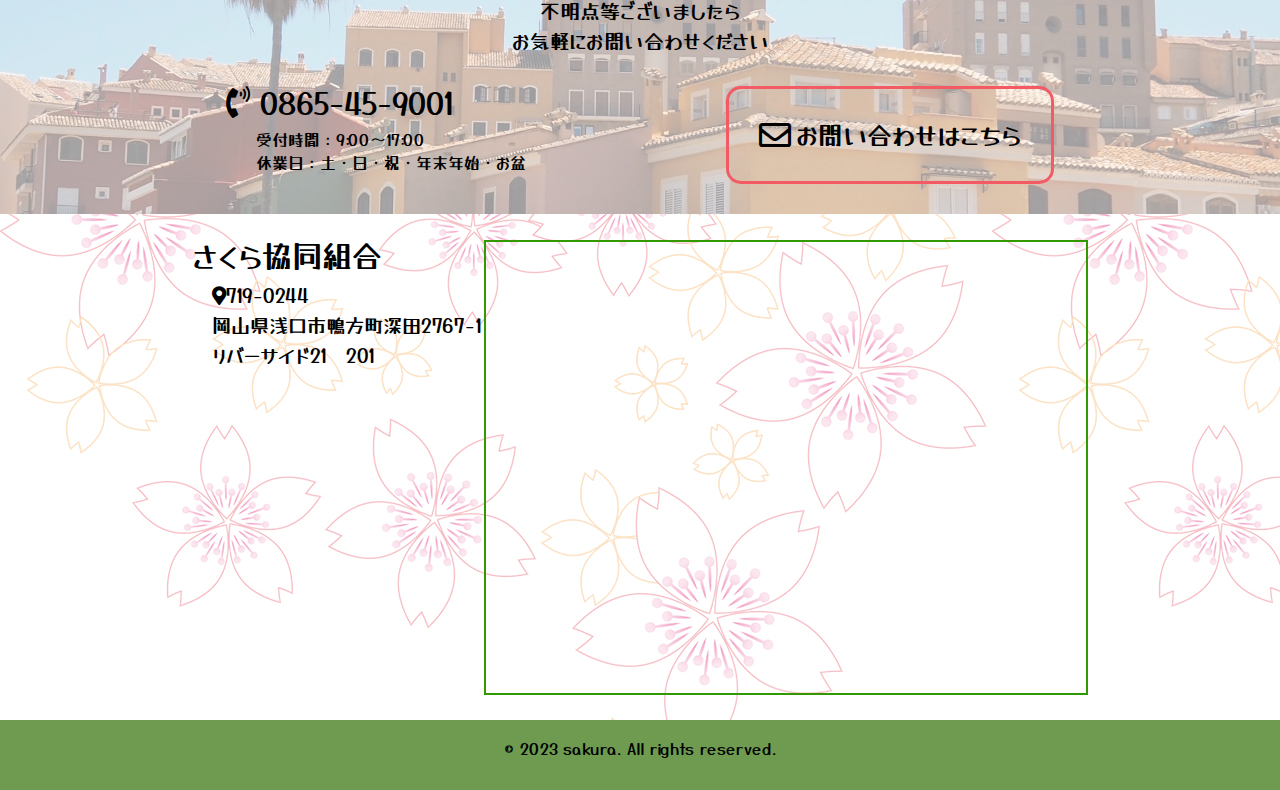
==== commit f7bea15d: "変更" ====
--- a/index.html
+++ b/index.html
@@ -88,7 +88,7 @@
 
                     <div class="skill_detail1">
                         <p class="skill_policy">
-                            <a href="./assets/PDF/policy.pdf">監理団体の業務に運営に関する規定</a>
+                            <a href="./assets/PDF/policy.pdf">監理団体の業務の運営に関する規程</a>
                         </p>
                         <!-- <div id="downloadButton1" class="policydl">
                             <a href="./assets/PDF/policy.pdf" download="監理団体の業務に運営に関する規定">ダウンロードはこちら</a>
